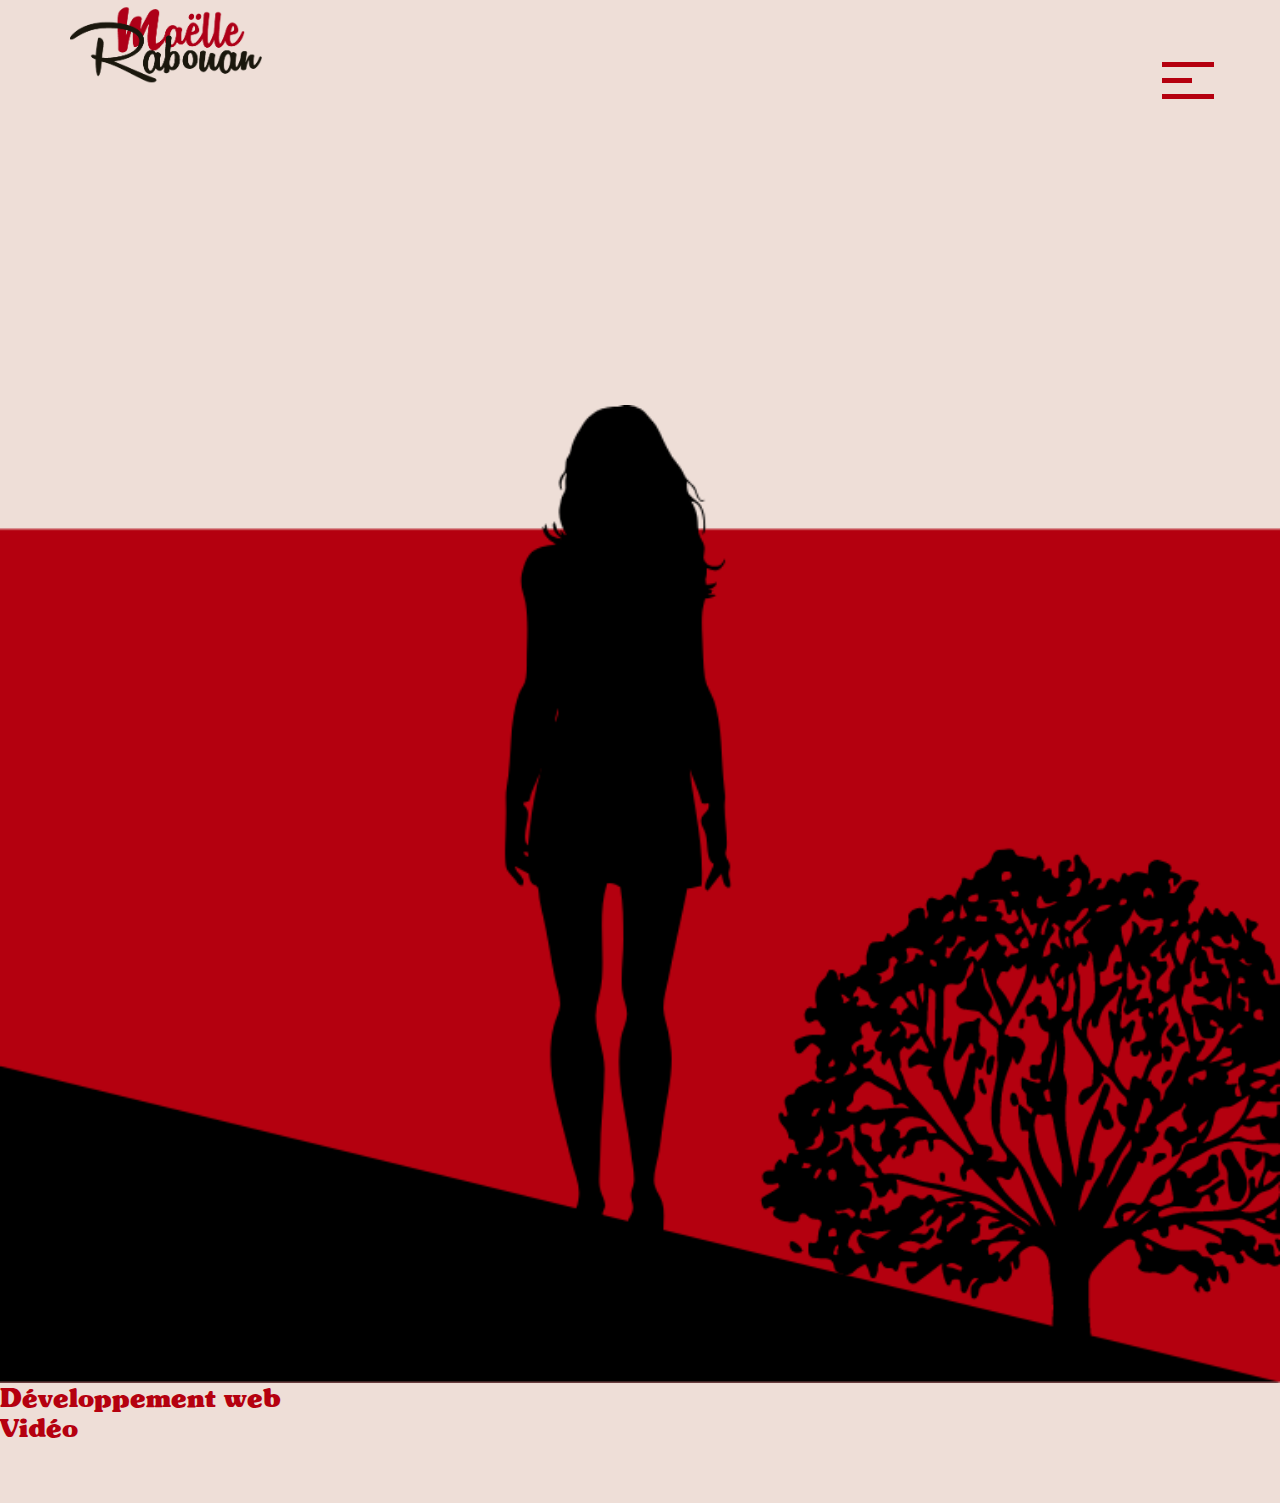
==== index.html @ f898c1e2 "init" ====
<!DOCTYPE html>
<html lang="fr">
<head>
    <meta charset="UTF-8">
    <meta name="viewport" content="width=device-width, initial-scale=1.0">
    <title>Maëlle RABOUAN</title>
    <link rel="shortcut icon" type="image/x-icon" href="assets/img/MR.png" />
    <link rel="stylesheet" href="assets/style.css">
    <script src="https://ajax.googleapis.com/ajax/libs/jquery/3.4.1/jquery.min.js"></script>
</head>
<body>
  <div class="hamburger-container">
      <div class="hamburger"></div>
  </div>
  <section class="menu-container">
      <ul class="menu-list">
          <li><a href="">WORKS</a></li>
            <ul class="menu-list2">
              <li><a href="">Développement web</a></li>
              <li><a href="">Vidéo</a></li>
              <li><a href="">Animations</a></li>
              <li><a href="">Design</a></li>
            </ul>
          <li><a href="">ABOUT</a></li>
          <li><a href="">CONTACT</a></li>
          <li><a href="">Galerie Photo</a></li>
      </ul>
  </section>
  <img src="assets/img/logoMR.png" class="maelleRabouan" alt="">
  <div class="bg_img">
    <img src="assets/img/fond.png" class="fonddes" alt="">
    <img src="assets/img/fondtab.png" class="fondtab" alt="">
    <img src="assets/img/fondphone.png" class="fondphone" alt="">
  </div>
  <div class="list-work">
    <ul>
      <li class="list-work1"><a href="">Développement web</a></li>
      <li class="list-work1"><a href="">Vidéo</a></li>
      <li class="list-work2"><a href="">Animations</a></li>
      <li class="list-work2"><a href="">Design</a></li>
    </ul>
  </div>



  <script type="text/javascript" src="assets/main.js"></script>
</body>
</html>
---- assets/style.css ----
*{
    margin: 0;
    padding: 0;
}
@font-face{
    font-family: 'Remachine';
    src: url(font/RemachineScript_Personal_Use.woff);
}
@font-face{
    font-family: 'Subway';
    src: url(font/Subway-Black.woff);
}
body{
    background-color: #EEDED7;
    scroll-behavior: smooth;
}

html{ 
    overflow-x: hidden; 
    scroll-behavior: smooth;
} 

/* Menu */

li{
	list-style: none;
}

a{
	text-decoration: none;
}

.hamburger-container{
	position: fixed;
	width: 80px;
	height: 80px;
	/* background-color: red; */
	top: 0;
	right: 0;
	margin-top: 3%;
	margin-right: 3%;
	z-index: 100;
}

.hamburger{
	position: absolute;
	background-color: #b5000f;
	width: 30px;
	height: 5px;
	top: 50%;
	transition: .2s;
}

.hamburger-container:hover .hamburger{
	width: 52px;
	transition: .2s;
}

.hamburger:before{
	position: absolute;
	display: block;
	content: '';
	top: 16px;
	width: 52px;
	height: 5px;
	background-color: #b5000f;
	transition: .2s;
}

.hamburger:after{
	position: absolute;
	display: block;
	content: '';
	top: -16px;
	width: 52px;
	height: 5px;
	background-color: #b5000f;
	transition: .2s;
}

.hamburger-container.active .hamburger{
	background-color: rgba(0,0,0,0);
}

.hamburger-container.active .hamburger:before{
	left: 0;
	top: 0;
	transform: rotate(45deg);
	transition: .2s;
}

.hamburger-container.active .hamburger:after{
	left: 0;
	top: 0;
	transform: rotate(-45deg);
	transition: .2s;
}

.menu-container{
	top: 0;
	transform: translateX(100%);
	position: fixed;
	z-index: 99;
	display: flex;
	flex-direction: column;
	justify-content: center;
	align-items: center;
	background-color: rgba(0, 0, 0, 0.81);
	width: 100%;
	height: 100vh;
	transition: .4s;
}

.menu-container.active{
	transform: translateX(0);
	transition: .4s;
}

.menu-list{
	height: 70%;
	display: flex;
	justify-content: space-around;
	flex-direction: column;
}

.menu-list li a {
	color: #eeded7;
	font-family: 'Remachine';
	font-size: 3.5vw;
	position: relative;
}

.menu-list2 li a {
	font-family: 'Subway';
	font-size: 1.7vw;
    position: relative;
    padding-left: 100px;
}

.menu-list li a:hover{
    color: #b5000f ;
    transition: 0.5s;
}

.maelleRabouan{
    width: 15vw;
    position: absolute !important;
    transform: translateX(-50%) translateY(-50%);
    top: 50%;
    left: 50%;
}

.bg_img{
    width: 100%;
    height: 100%;
}

.list-work{
    font-family: 'Subway';
    position: absolute;
    font-size: 2vw;
}

.list-work1 a{
    color: #b5000f;
}

.list-work2 a{
    color: #EEDED7;
}


/*
 * Mobile
 */
@media screen and (max-width: 768px) {
    .menu-list li a {
        font-size: 10vw;
    }
    
    .menu-list2 li a {
        font-size: 5vw;
        padding-left: 70px;
    }

    .maelleRabouan{
        width: 20vw;
        position: absolute !important;
        transform: translateX(-50%) translateY(-50%);
        top: 7%;
        left: 17%;
    }

    .fondphone{
        display: block;
        width: 100%;
        margin-top: 40vh;
    }

    .fonddes{
        display: none;
    }

    .fondtab{
        display: none;
    }
}
/*
* Tablet
*/
@media screen and (min-width: 769px) and (max-width: 1407px) {
    .menu-list li a {
        font-size: 7vw;
    }
    
    .menu-list2 li a {
        font-size: 3vw;
        padding-left: 70px;
    }

    .maelleRabouan{
        width: 15vw;
        position: absolute !important;
        transform: translateX(-50%) translateY(-50%);
        top: 5%;
        left: 13%;
    }

    .fondphone{
        display: none;
    }

    .fonddes{
        display: none;
    }

    .fondtab{
        display: block;
        width: 100%;
        margin-top: 45vh;
    }
}
/*
* FullHD
*/
@media screen and (min-width: 1408px) {
    .fondphone{
        display: none;
    }

    .fonddes{
        display: block;
        width: 100%;
        margin-top: 10vh;
    }

    .fondtab{
        display: none;
    }

    .list-work{
        top: 67vh;
        left: 70vw;
    }
}
/*
Smartphone en mode portait 
*/
@media only screen and (max-width: 767px) and (orientation: portrait) {}
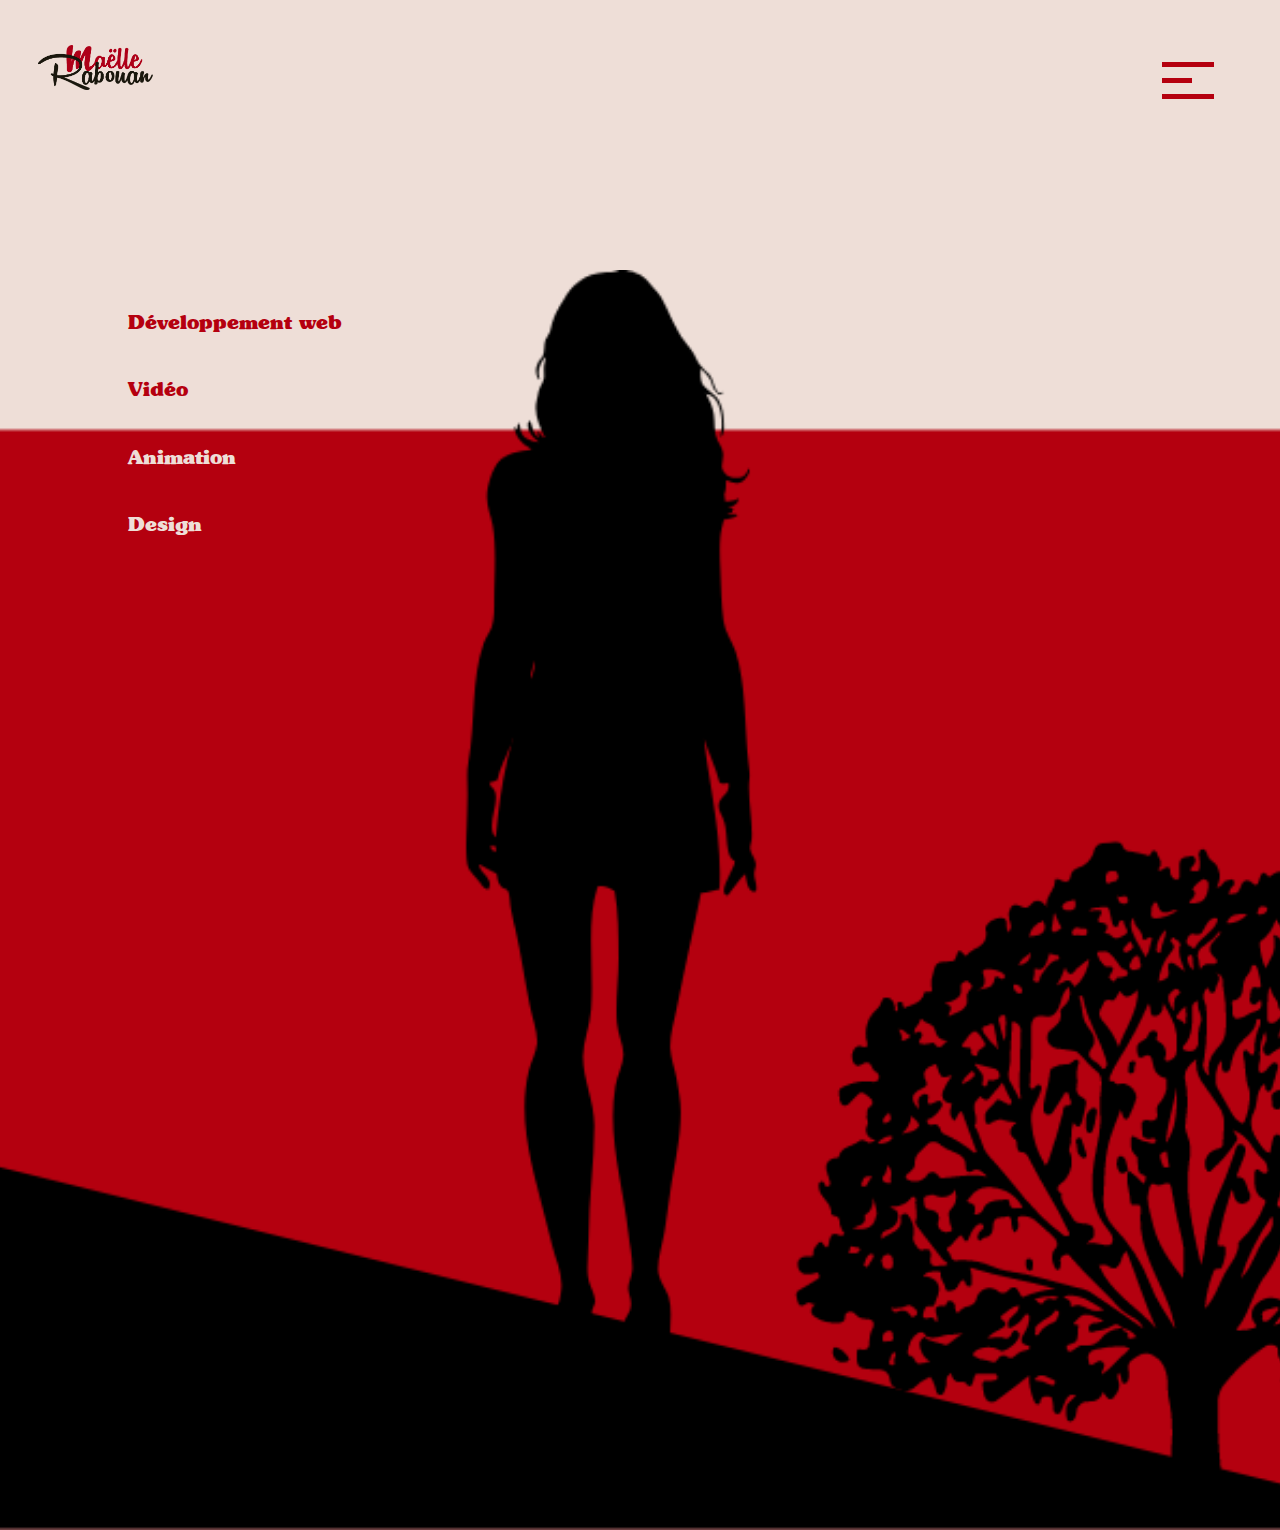
==== commit ba9497b5: ":sparkles: le debut du responsive" ====
--- a/index.html
+++ b/index.html
@@ -1,5 +1,6 @@
 <!DOCTYPE html>
 <html lang="fr">
+
 <head>
     <meta charset="UTF-8">
     <meta name="viewport" content="width=device-width, initial-scale=1.0">
@@ -8,41 +9,36 @@
     <link rel="stylesheet" href="assets/style.css">
     <script src="https://ajax.googleapis.com/ajax/libs/jquery/3.4.1/jquery.min.js"></script>
 </head>
+
 <body>
-  <div class="hamburger-container">
-      <div class="hamburger"></div>
-  </div>
-  <section class="menu-container">
-      <ul class="menu-list">
-          <li><a href="">WORKS</a></li>
+  <div class="push-all"></div>
+    <div class="hamburger-container">
+        <div class="hamburger"></div>
+    </div>
+    <section class="menu-container">
+        <ul class="menu-list">
+            <li><a href="">WORKS</a></li>
             <ul class="menu-list2">
-              <li><a href="">Développement web</a></li>
-              <li><a href="">Vidéo</a></li>
-              <li><a href="">Animations</a></li>
-              <li><a href="">Design</a></li>
+                <li><a href="">Développement web</a></li>
+                <li><a href="">Vidéo</a></li>
+                <li><a href="">Animations</a></li>
+                <li><a href="">Design</a></li>
             </ul>
-          <li><a href="">ABOUT</a></li>
-          <li><a href="">CONTACT</a></li>
-          <li><a href="">Galerie Photo</a></li>
-      </ul>
-  </section>
-  <img src="assets/img/logoMR.png" class="maelleRabouan" alt="">
-  <div class="bg_img">
-    <img src="assets/img/fond.png" class="fonddes" alt="">
-    <img src="assets/img/fondtab.png" class="fondtab" alt="">
-    <img src="assets/img/fondphone.png" class="fondphone" alt="">
-  </div>
-  <div class="list-work">
-    <ul>
-      <li class="list-work1"><a href="">Développement web</a></li>
-      <li class="list-work1"><a href="">Vidéo</a></li>
-      <li class="list-work2"><a href="">Animations</a></li>
-      <li class="list-work2"><a href="">Design</a></li>
-    </ul>
-  </div>
+            <li><a href="">ABOUT</a></li>
+            <li><a href="">CONTACT</a></li>
+            <li><a href="">Galerie Photo</a></li>
+        </ul>
+    </section>
+    <section class="home-container">
+        <img class="logo-home" src="assets/img/logoMR.png">
+        <div class="link-container-home">
+            <a href="">Développement web</a>
+            <a href="">Vidéo</a>
+            <a href="">Animation</a>
+            <a href="">Design</a>
+        </div>
+    </section>
+    <script type="text/javascript" src="assets/main.js"></script>
+</body>
 
-
-
-  <script type="text/javascript" src="assets/main.js"></script>
-</body>
 </html>--- a/assets/style.css
+++ b/assets/style.css
@@ -18,6 +18,7 @@
 html{ 
     overflow-x: hidden; 
     scroll-behavior: smooth;
+    font-size: 62.5%;
 } 
 
 /* Menu */
@@ -142,31 +143,45 @@
     transition: 0.5s;
 }
 
-.maelleRabouan{
-    width: 15vw;
-    position: absolute !important;
-    transform: translateX(-50%) translateY(-50%);
-    top: 50%;
+.home-container{
+    height: 100vh;
+    width: 100%;
+    background-image: url(img/fond.png);
+    background-size: cover;
+    background-position: center center;
+    position: relative;
+}
+
+.logo-home{
+    position: absolute;
+    top: 40%;
     left: 50%;
-}
-
-.bg_img{
-    width: 100%;
-    height: 100%;
-}
-
-.list-work{
+    transform: translate(-50%, -50%);
+    height: 15vh;
+}
+
+.link-container-home{
+    position: absolute;
+    display: flex;
+    flex-direction: column;
+    bottom: 16%;
+    right: 10%;
+    height: 30vh;
+    justify-content: space-around;
     font-family: 'Subway';
-    position: absolute;
-    font-size: 2vw;
-}
-
-.list-work1 a{
+}
+
+.link-container-home a{
     color: #b5000f;
-}
-
-.list-work2 a{
+    font-size: 3rem;
+}
+
+.link-container-home a:nth-child(3),.link-container-home a:nth-child(4){
     color: #EEDED7;
+}
+
+.link-container-home a:hover{
+    color: #000;
 }
 
 
@@ -204,6 +219,41 @@
     .fondtab{
         display: none;
     }
+
+    .push-all{
+        width: 100%;
+        margin-top: 44vh;
+    }
+
+    .home-container{
+        background-image: url(img/fondphone.png);
+        height: 60vh;
+        position: unset;
+    }
+
+    .logo-home{
+        top: 5%;
+        left: 3%;
+        transform: translate(0,0);
+        height: 5vh;
+    }
+
+    .link-container-home{
+        position: absolute;
+        display: flex;
+        flex-direction: column;
+        top: 47%;
+        left: 50%;
+        transform: translate(-50%,-50%);
+        height: 30vh;
+        width: 80%;
+        justify-content: space-around;
+        font-family: 'Subway';
+    }
+
+    .link-container-home a{
+        font-size: 2rem;
+    }
 }
 /*
 * Tablet
@@ -239,6 +289,44 @@
         width: 100%;
         margin-top: 45vh;
     }
+
+
+    .push-all{
+        width: 100%;
+        margin-bottom: 30vh; 
+    }
+
+
+    .home-container{
+        background-image: url(img/fondtab.png);
+        height: 140vh;
+        /* margin-top: 42.5vh; */
+        position: unset;
+    }
+
+    .logo-home{
+        top: 5%;
+        left: 3%;
+        transform: translate(0,0);
+        height: 5vh;
+    }
+
+    .link-container-home{
+        position: absolute;
+        display: flex;
+        flex-direction: column;
+        top: 47%;
+        left: 50%;
+        transform: translate(-50%,-50%);
+        height: 30vh;
+        width: 80%;
+        justify-content: space-around;
+        font-family: 'Subway';
+    }
+
+    .link-container-home a{
+        font-size: 2rem;
+    }
 }
 /*
 * FullHD
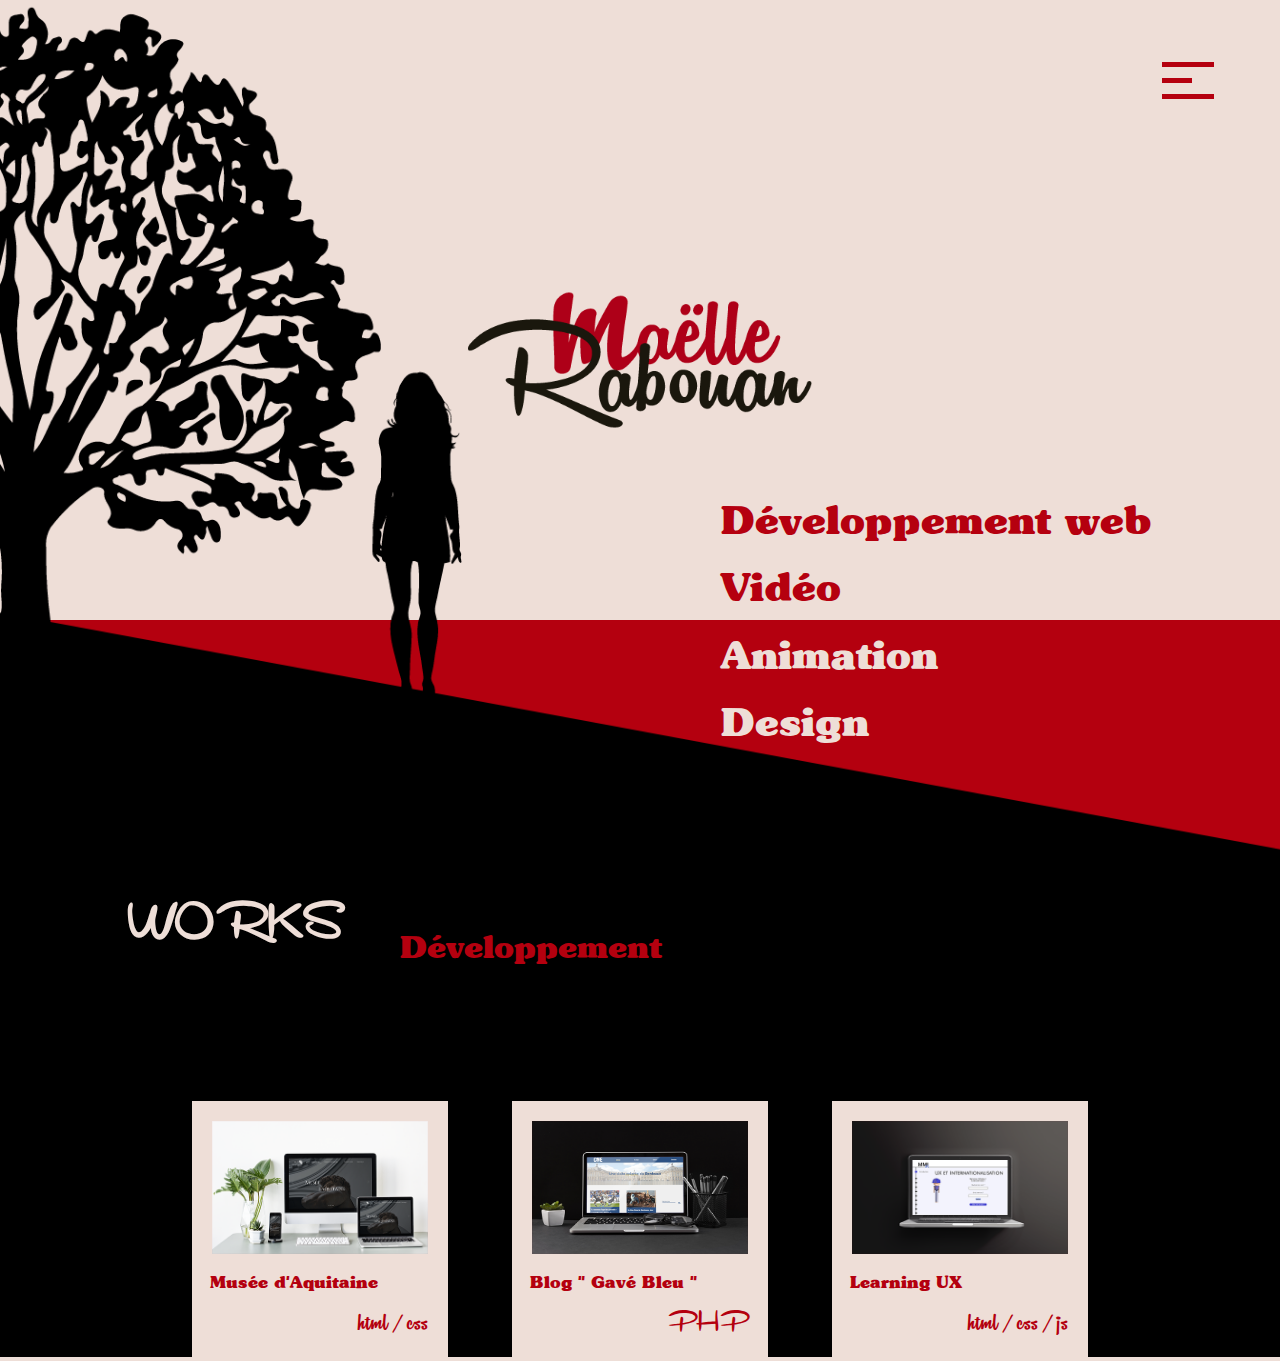
==== commit e3691690: "les cartes dev" ====
--- a/index.html
+++ b/index.html
@@ -32,12 +32,37 @@
     <section class="home-container">
         <img class="logo-home" src="assets/img/logoMR.png">
         <div class="link-container-home">
-            <a href="">Développement web</a>
+            <a href="#worksdev">Développement web</a>
             <a href="">Vidéo</a>
             <a href="">Animation</a>
             <a href="">Design</a>
         </div>
     </section>
+    <div class="fondnoir">
+        <span class="ancre" id="worksdev"></span>
+        <div class="titreWorks">
+            <h3 class="works" >WORKS</h3>
+            <h4 class="workskill">Développement</h4>
+        </div>
+        <div class="carddiv">
+            <div class="card card1">
+                <div class="cardimg"><img src="assets/img/pres/mockupmuseedaquitaine.png" alt="" class="imgcard"></div>
+                <h6 class="cardtitre">Musée d'Aquitaine</h6>
+                <p class="cardskill">html / css</p>
+            </div>
+            <div class="card card2">
+                <div class="cardimg"><img src="assets/img/pres/mockupgavebleu.png" alt="" class="imgcard"></div>
+                <h6 class="cardtitre">Blog " Gavé Bleu "</h6>
+                <p class="cardskill">PHP</p>
+            </div>
+            <div class="card card3">
+                <div class="cardimg"><img src="assets/img/pres/mockupux.png" alt="" class="imgcard"></div>
+                <h6 class="cardtitre">Learning UX</h6>
+                <p class="cardskill">html / css / js</p>
+            </div>
+        </div>
+
+
     <script type="text/javascript" src="assets/main.js"></script>
 </body>
 
--- a/assets/style.css
+++ b/assets/style.css
@@ -173,7 +173,7 @@
 
 .link-container-home a{
     color: #b5000f;
-    font-size: 3rem;
+    font-size: 4rem;
 }
 
 .link-container-home a:nth-child(3),.link-container-home a:nth-child(4){
@@ -182,6 +182,99 @@
 
 .link-container-home a:hover{
     color: #000;
+}
+
+/*****************Works***********************/
+.fondnoir{
+    padding: 0;
+    margin: 0;
+    background-color: #000000;
+    width: 100%;
+    position: relative;
+    top: -0.5vh;
+}
+
+.works{
+    font-family: 'Remachine';
+    color: #EEDED7;
+    padding-left: 10vw;
+    font-size: 4vw;
+    
+}
+
+.titreWorks{
+    display: flex;
+}
+
+.workskill{
+    color: #B4000F;
+    font-family: 'Subway';
+    font-size: 2.5vw;
+    padding-left: 4.5vw;
+    padding-top: 2.5%;
+}
+
+.carddiv{
+    display: flex;
+    flex-direction: row;
+    margin-top: 15vh;
+    padding-left: 15vw;
+}
+
+.card{
+    background-color: #EEDED7;
+    width: 20vw;
+    height: 20vw;
+    cursor: pointer;
+}
+
+.card:hover{
+    width: 20.5vw;
+    height: 20.5vw;
+
+    transition: width 0.5s, height 0.5s;
+}
+
+.card2{
+    margin-left: 5vw;
+}
+
+.card3{
+    margin-left: 5vw;
+}
+
+.cardimg{
+    width: 84%;
+    height: 52%;
+    margin: 8% 15% 0 8%;
+    background-color: #B4000F;
+}
+
+.imgcard{
+    width: 100%;
+    height: 100%;
+}
+
+.cardtitre{
+    color: #B4000F;
+    font-family: 'Subway';
+    font-size: 170%;
+    padding-left: 7%;
+    padding-top: 7%;
+}
+
+.cardskill{
+    color: #B4000F;
+    font-family: 'Remachine';
+    position: relative;
+    float: right;
+    margin-right: 8% ;
+    margin-top: 5%;
+    font-size: xx-large;
+}
+
+.separationworksimg1{
+    width: 100%;
 }
 
 
@@ -206,23 +299,9 @@
         left: 17%;
     }
 
-    .fondphone{
-        display: block;
+    .push-all{
         width: 100%;
         margin-top: 40vh;
-    }
-
-    .fonddes{
-        display: none;
-    }
-
-    .fondtab{
-        display: none;
-    }
-
-    .push-all{
-        width: 100%;
-        margin-top: 44vh;
     }
 
     .home-container{
@@ -254,97 +333,75 @@
     .link-container-home a{
         font-size: 2rem;
     }
-}
-/*
-* Tablet
-*/
-@media screen and (min-width: 769px) and (max-width: 1407px) {
-    .menu-list li a {
-        font-size: 7vw;
-    }
-    
-    .menu-list2 li a {
-        font-size: 3vw;
-        padding-left: 70px;
-    }
-
-    .maelleRabouan{
-        width: 15vw;
-        position: absolute !important;
-        transform: translateX(-50%) translateY(-50%);
-        top: 5%;
-        left: 13%;
-    }
-
-    .fondphone{
-        display: none;
-    }
-
-    .fonddes{
-        display: none;
-    }
-
-    .fondtab{
-        display: block;
-        width: 100%;
-        margin-top: 45vh;
-    }
-
-
-    .push-all{
-        width: 100%;
-        margin-bottom: 30vh; 
-    }
-
-
-    .home-container{
-        background-image: url(img/fondtab.png);
-        height: 140vh;
-        /* margin-top: 42.5vh; */
-        position: unset;
-    }
-
-    .logo-home{
-        top: 5%;
-        left: 3%;
-        transform: translate(0,0);
-        height: 5vh;
-    }
-
-    .link-container-home{
-        position: absolute;
-        display: flex;
-        flex-direction: column;
-        top: 47%;
-        left: 50%;
-        transform: translate(-50%,-50%);
-        height: 30vh;
-        width: 80%;
-        justify-content: space-around;
-        font-family: 'Subway';
-    }
-
-    .link-container-home a{
-        font-size: 2rem;
-    }
-}
+
+    /*****************Works***********************/
+        .fondnoir{
+            top: -3vh;
+        }
+
+        .works{
+            padding-left: 15vw;
+            font-size: 6vw;  
+        }
+
+        .workskill{
+            font-size: 4.5vw;
+            padding-left: 4.5vw;
+            padding-top: 4.5%;
+        }
+
+        .carddiv{
+            flex-direction: column;
+            margin-top: 5vh;
+            margin-left: 5vw;
+        }
+
+        .card{
+            width: 60vw;
+            height: 60vw;
+        }
+
+        .card:hover{
+            width: 60vw;
+            height: 60vw;
+        }
+
+        .card2{
+            margin-top: 5vh;
+            margin-left: 0;
+        }
+
+        .card3{
+            margin-top: 5vh;
+            margin-left: 0;
+        }
+
+        .cardimg{
+            width: 84%;
+            height: 52%;
+            margin: 8% 15% 0 8%;
+            background-color: #B4000F;
+        }
+
+        .cardtitre{
+            font-size: 170%;
+            padding-left: 7%;
+            padding-top: 7%;
+        }
+
+        .cardskill{
+            margin-right: 8% ;
+            margin-top: 5%;
+            font-size: xx-large;
+        }
+
+}
+
+
 /*
 * FullHD
 */
-@media screen and (min-width: 1408px) {
-    .fondphone{
-        display: none;
-    }
-
-    .fonddes{
-        display: block;
-        width: 100%;
-        margin-top: 10vh;
-    }
-
-    .fondtab{
-        display: none;
-    }
+@media screen and (min-width: 1390px) {
 
     .list-work{
         top: 67vh;
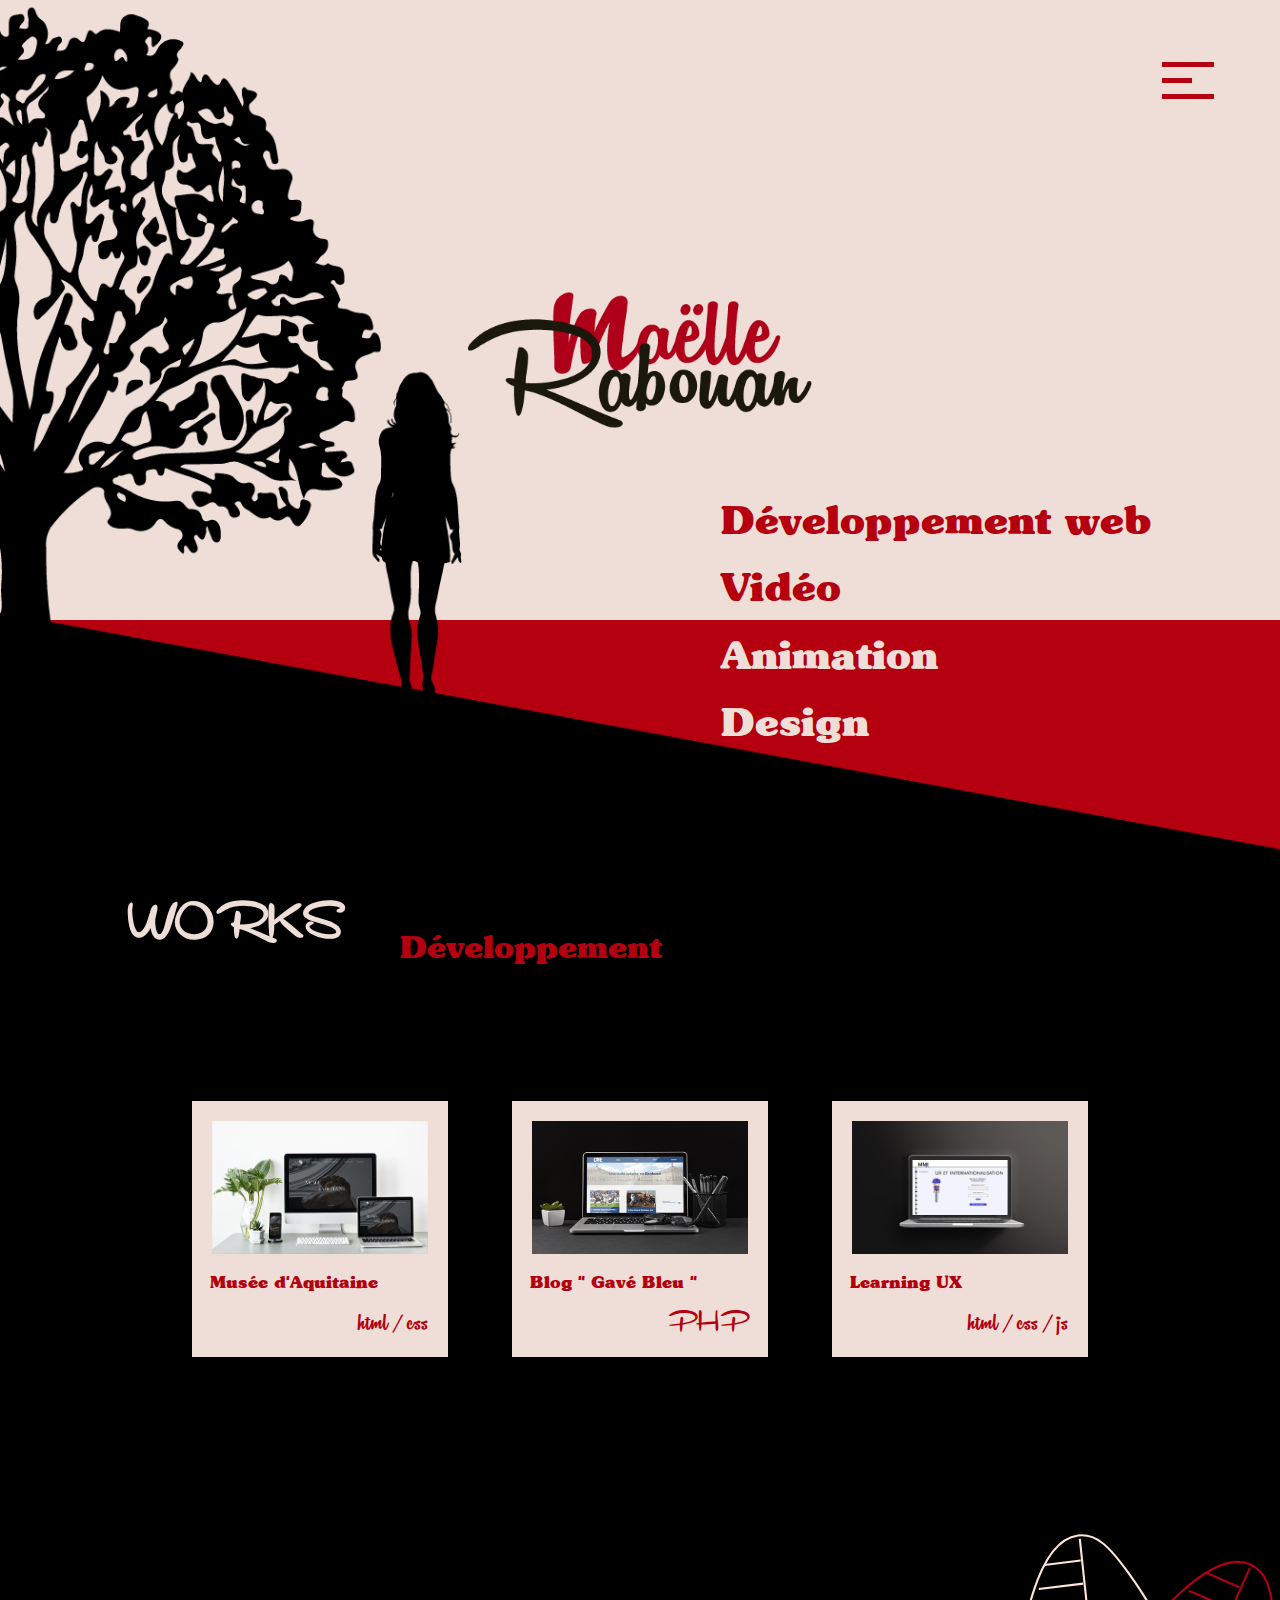
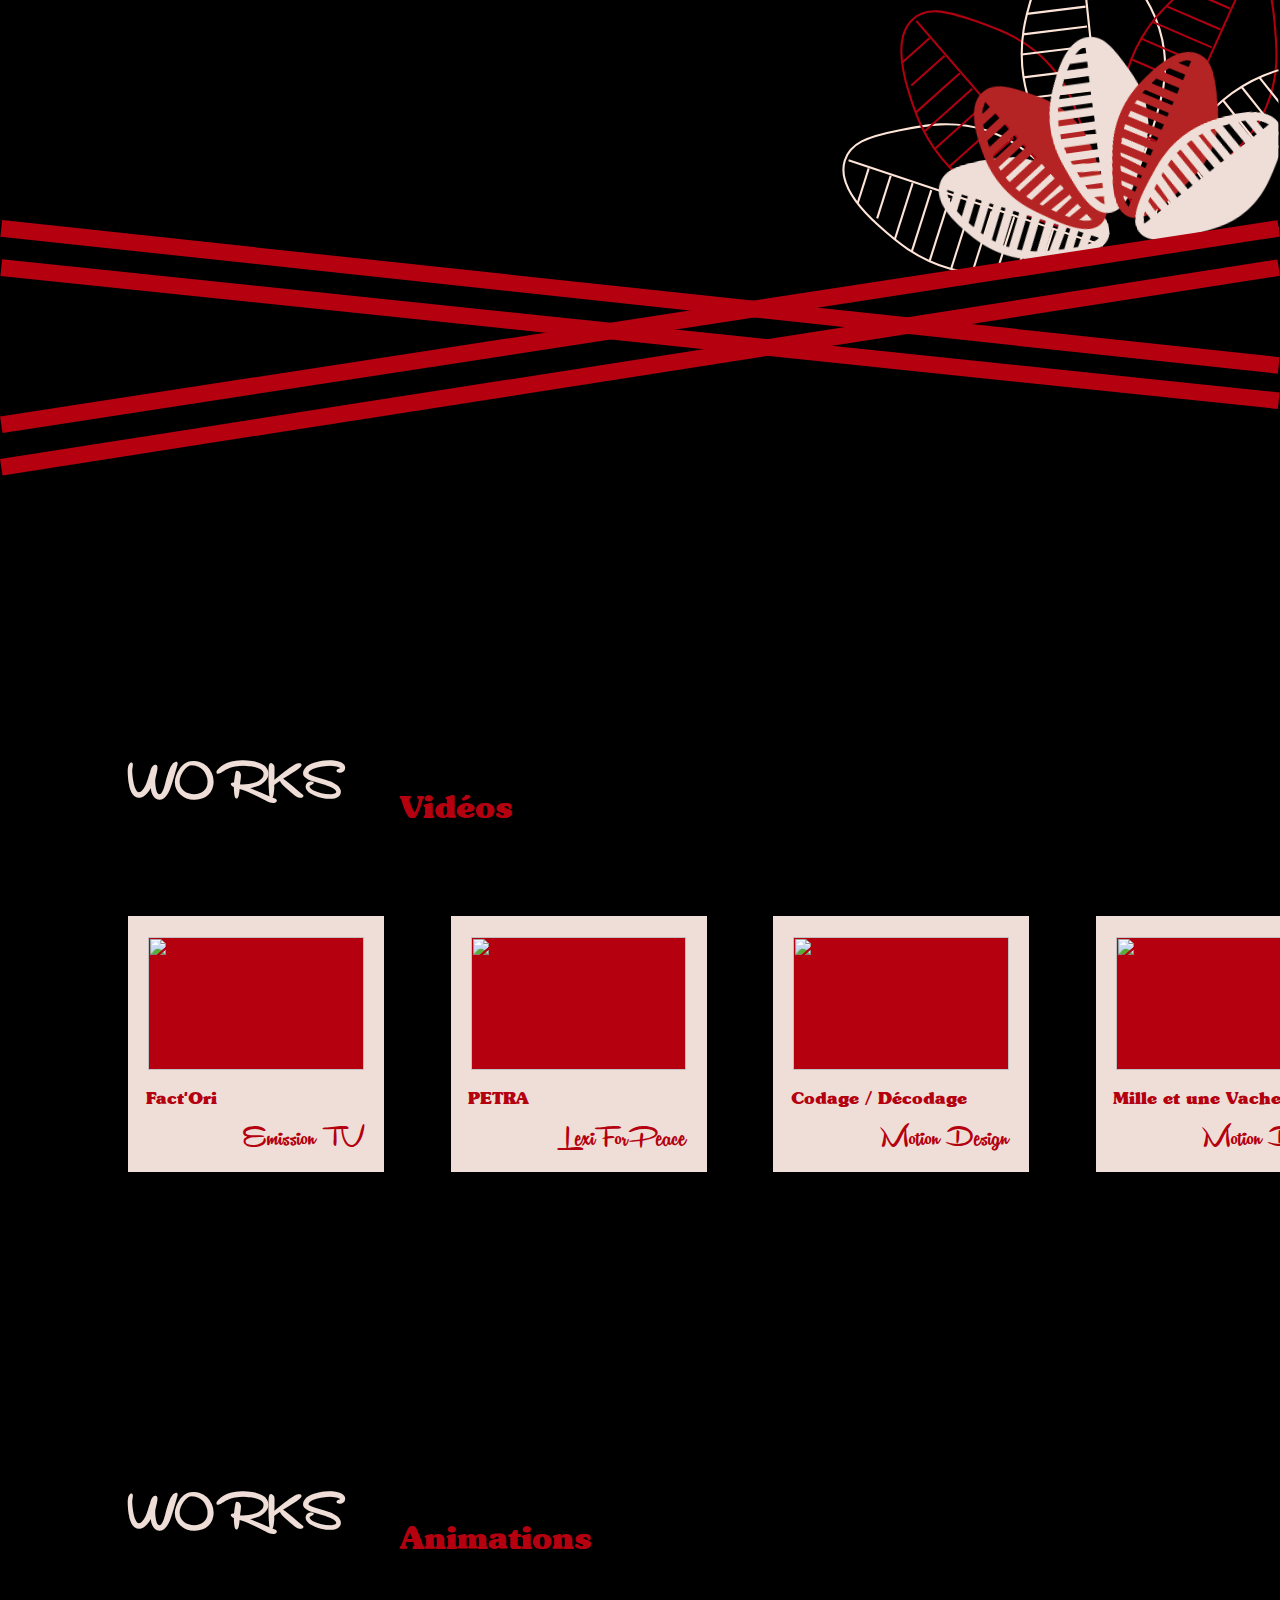
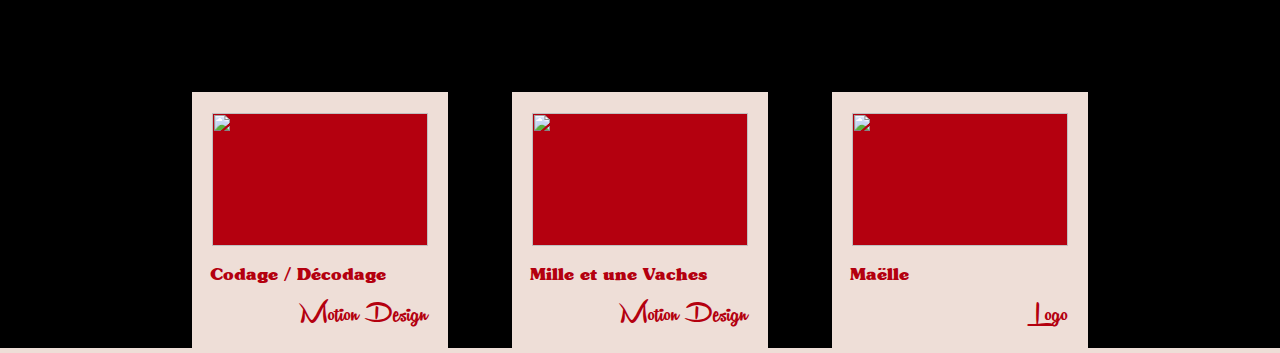
==== commit 6a707672: "comme origine voir pour responcive" ====
--- a/index.html
+++ b/index.html
@@ -61,7 +61,154 @@
                 <p class="cardskill">html / css / js</p>
             </div>
         </div>
-
+        <div class="separationworks">
+            <svg xmlns="http://www.w3.org/2000/svg" xmlns:xlink="http://www.w3.org/1999/xlink" width="1923.859" height="862.85" viewBox="0 0 1923.859 862.85" class="separationworksimg1">
+                <defs>
+                  <clipPath id="clip-path">
+                    <rect id="Rectangle_87" data-name="Rectangle 87" width="669" height="651" transform="translate(1251 1831)" fill="#fff" stroke="#707070" stroke-width="1"/>
+                  </clipPath>
+                </defs>
+                <g id="Groupe_36" data-name="Groupe 36" transform="translate(1.43 -1831)">
+                  <g id="Groupe_de_masques_3" data-name="Groupe de masques 3" clip-path="url(#clip-path)">
+                    <g id="Groupe_36-2" data-name="Groupe 36" transform="translate(257.386 379.89)">
+                      <g id="Groupe_13" data-name="Groupe 13" transform="translate(971.21 1550.316) rotate(-7)">
+                        <g id="Groupe_8" data-name="Groupe 8" transform="translate(0 255.829)">
+                          <path id="Tracé_35" data-name="Tracé 35" d="M4.084,37.017C-9.031,65.9,10.94,103.782,42.585,140.4c21.209,24.551,49.959,57.055,100.162,78.043,37.4,15.633,68.7,17.348,95.218,18.557,47.288,2.159,114.4,5.229,130.053-26.287,17.027-34.3-35.443-92.357-66.934-127.2C278.145,58.128,257.115,34.86,220.259,17.9,173.017-3.846,131-.857,91.669,1.939,40.466,5.585,15.265,12.39,4.084,37.017Z" transform="translate(0 0)" fill="none" stroke="#fee5d8" stroke-miterlimit="10" stroke-width="3.17"/>
+                          <line id="Ligne_1" data-name="Ligne 1" x2="363.932" y2="173.695" transform="translate(9.731 37.336)" fill="none" stroke="#fee5d8" stroke-miterlimit="10" stroke-width="3.17"/>
+                          <line id="Ligne_2" data-name="Ligne 2" x1="22.859" y2="49.93" transform="translate(15.384 53.318)" fill="none" stroke="#fee5d8" stroke-miterlimit="10" stroke-width="3.17"/>
+                          <line id="Ligne_3" data-name="Ligne 3" x1="27.955" y2="61.061" transform="translate(41.737 68.328)" fill="none" stroke="#fee5d8" stroke-miterlimit="10" stroke-width="3.17"/>
+                          <line id="Ligne_4" data-name="Ligne 4" x1="36.995" y2="80.809" transform="translate(64.122 83.326)" fill="none" stroke="#fee5d8" stroke-miterlimit="10" stroke-width="3.17"/>
+                          <line id="Ligne_5" data-name="Ligne 5" x1="40.367" y2="88.175" transform="translate(87.261 97.116)" fill="none" stroke="#fee5d8" stroke-miterlimit="10" stroke-width="3.17"/>
+                          <line id="Ligne_6" data-name="Ligne 6" x1="41.342" y2="90.305" transform="translate(112.087 112.469)" fill="none" stroke="#fee5d8" stroke-miterlimit="10" stroke-width="3.17"/>
+                          <line id="Ligne_7" data-name="Ligne 7" x1="41.961" y2="91.653" transform="translate(142.75 126.789)" fill="none" stroke="#fee5d8" stroke-miterlimit="10" stroke-width="3.17"/>
+                          <line id="Ligne_8" data-name="Ligne 8" x1="41.342" y2="90.305" transform="translate(172.4 140.081)" fill="none" stroke="#fee5d8" stroke-miterlimit="10" stroke-width="3.17"/>
+                          <line id="Ligne_9" data-name="Ligne 9" x1="35.927" y2="78.473" transform="translate(210.393 152.627)" fill="none" stroke="#fee5d8" stroke-miterlimit="10" stroke-width="3.17"/>
+                          <line id="Ligne_10" data-name="Ligne 10" x1="38.941" y2="71.542" transform="translate(237.964 165.457)" fill="none" stroke="#fee5d8" stroke-miterlimit="10" stroke-width="3.17"/>
+                          <line id="Ligne_11" data-name="Ligne 11" x1="27.936" y2="61.02" transform="translate(274.603 177.193)" fill="none" stroke="#fee5d8" stroke-miterlimit="10" stroke-width="3.17"/>
+                          <line id="Ligne_12" data-name="Ligne 12" x1="24.781" y2="46.174" transform="translate(307.914 190.999)" fill="none" stroke="#fee5d8" stroke-miterlimit="10" stroke-width="3.17"/>
+                        </g>
+                        <g id="Groupe_9" data-name="Groupe 9" transform="translate(107.553 86.239)">
+                          <path id="Tracé_36" data-name="Tracé 36" d="M24.017,8.323C-1.971,26.516-4.052,69.287,4.555,116.908c5.775,31.935,13.98,74.545,46.522,118.157,24.239,32.482,50.313,49.885,72.521,64.423,39.612,25.92,95.829,62.71,125.336,43.542,32.114-20.86,16.482-97.541,7.1-143.56-6.836-33.527-13.1-64.253-36.193-97.61-29.607-42.76-67.3-61.561-102.58-79.168C71.33-.23,46.166-7.194,24.017,8.323Z" transform="translate(0 0)" fill="none" stroke="#ae0010" stroke-miterlimit="10" stroke-width="3.17"/>
+                          <line id="Ligne_13" data-name="Ligne 13" x2="224.917" y2="334.708" transform="translate(28.715 11.47)" fill="none" stroke="#ae0010" stroke-miterlimit="10" stroke-width="3.17"/>
+                          <line id="Ligne_14" data-name="Ligne 14" x1="45.084" y2="31.352" transform="translate(0.043 39.736)" fill="none" stroke="#ae0010" stroke-miterlimit="10" stroke-width="3.17"/>
+                          <line id="Ligne_15" data-name="Ligne 15" x1="55.136" y2="38.342" transform="translate(9.428 68.659)" fill="none" stroke="#ae0010" stroke-miterlimit="10" stroke-width="3.17"/>
+                          <line id="Ligne_16" data-name="Ligne 16" x1="72.966" y2="50.741" transform="translate(11.019 97.561)" fill="none" stroke="#ae0010" stroke-miterlimit="10" stroke-width="3.17"/>
+                          <line id="Ligne_17" data-name="Ligne 17" x1="79.617" y2="55.367" transform="translate(20.175 122.923)" fill="none" stroke="#ae0010" stroke-miterlimit="10" stroke-width="3.17"/>
+                          <line id="Ligne_18" data-name="Ligne 18" x1="81.54" y2="56.704" transform="translate(32.651 149.268)" fill="none" stroke="#ae0010" stroke-miterlimit="10" stroke-width="3.17"/>
+                          <line id="Ligne_19" data-name="Ligne 19" x1="82.758" y2="57.551" transform="translate(51.075 177.512)" fill="none" stroke="#ae0010" stroke-miterlimit="10" stroke-width="3.17"/>
+                          <line id="Ligne_20" data-name="Ligne 20" x1="81.54" y2="56.704" transform="translate(70.523 203.727)" fill="none" stroke="#ae0010" stroke-miterlimit="10" stroke-width="3.17"/>
+                          <line id="Ligne_21" data-name="Ligne 21" x1="70.857" y2="49.274" transform="translate(102.866 231.103)" fill="none" stroke="#ae0010" stroke-miterlimit="10" stroke-width="3.17"/>
+                          <line id="Ligne_22" data-name="Ligne 22" x1="69.925" y2="41.774" transform="translate(123.6 257.711)" fill="none" stroke="#ae0010" stroke-miterlimit="10" stroke-width="3.17"/>
+                          <line id="Ligne_23" data-name="Ligne 23" x1="55.097" y2="38.315" transform="translate(154.523 280.857)" fill="none" stroke="#ae0010" stroke-miterlimit="10" stroke-width="3.17"/>
+                          <line id="Ligne_24" data-name="Ligne 24" x1="44.828" y2="27.14" transform="translate(183.728 308.087)" fill="none" stroke="#ae0010" stroke-miterlimit="10" stroke-width="3.17"/>
+                        </g>
+                        <g id="Groupe_10" data-name="Groupe 10" transform="translate(285.805 0)">
+                          <path id="Tracé_37" data-name="Tracé 37" d="M107.372,0C75.646.1,49.521,34.03,29.393,78.039,15.906,107.551-1.686,147.221.13,201.607c1.353,40.512,12.826,69.685,22.761,94.295,17.724,43.894,42.87,106.2,78.043,107.307,38.273,1.209,69.217-70.67,87.795-113.811,13.527-31.422,25.929-60.228,26.009-100.8.1-52.009-20.1-88.963-39.019-123.569C151.092,20,134.411-.084,107.372,0Z" transform="translate(0)" fill="none" stroke="#fee5d8" stroke-miterlimit="10" stroke-width="3.17"/>
+                          <line id="Ligne_25" data-name="Ligne 25" x1="6.438" y2="403.206" transform="translate(102.991 5.269)" fill="none" stroke="#fee5d8" stroke-miterlimit="10" stroke-width="3.17"/>
+                          <line id="Ligne_26" data-name="Ligne 26" x1="54.914" transform="translate(51.852 37.847)" fill="none" stroke="#fee5d8" stroke-miterlimit="10" stroke-width="3.17"/>
+                          <line id="Ligne_27" data-name="Ligne 27" x1="67.157" transform="translate(39.053 72.689)" fill="none" stroke="#fee5d8" stroke-miterlimit="10" stroke-width="3.17"/>
+                          <line id="Ligne_28" data-name="Ligne 28" x1="88.875" transform="translate(16.779 107.506)" fill="none" stroke="#fee5d8" stroke-miterlimit="10" stroke-width="3.17"/>
+                          <line id="Ligne_29" data-name="Ligne 29" x1="96.976" transform="translate(7.175 137.352)" fill="none" stroke="#fee5d8" stroke-miterlimit="10" stroke-width="3.17"/>
+                          <line id="Ligne_30" data-name="Ligne 30" x1="99.318" transform="translate(1.614 167.201)" fill="none" stroke="#fee5d8" stroke-miterlimit="10" stroke-width="3.17"/>
+                          <line id="Ligne_31" data-name="Ligne 31" x1="100.802" transform="translate(0.13 201.604)" fill="none" stroke="#fee5d8" stroke-miterlimit="10" stroke-width="3.17"/>
+                          <line id="Ligne_32" data-name="Ligne 32" x1="99.318" transform="translate(1.614 233.536)" fill="none" stroke="#fee5d8" stroke-miterlimit="10" stroke-width="3.17"/>
+                          <line id="Ligne_33" data-name="Ligne 33" x1="86.306" transform="translate(16.779 268.377)" fill="none" stroke="#fee5d8" stroke-miterlimit="10" stroke-width="3.17"/>
+                          <line id="Ligne_34" data-name="Ligne 34" x1="81.259" y1="5.626" transform="translate(22.892 295.903)" fill="none" stroke="#fee5d8" stroke-miterlimit="10" stroke-width="3.17"/>
+                          <line id="Ligne_35" data-name="Ligne 35" x1="67.11" transform="translate(37.04 329.719)" fill="none" stroke="#fee5d8" stroke-miterlimit="10" stroke-width="3.17"/>
+                          <line id="Ligne_36" data-name="Ligne 36" x1="52.299" y1="3.312" transform="translate(51.852 359.575)" fill="none" stroke="#fee5d8" stroke-miterlimit="10" stroke-width="3.17"/>
+                        </g>
+                        <g id="Groupe_11" data-name="Groupe 11" transform="translate(414.825 68.196)">
+                          <path id="Tracé_38" data-name="Tracé 38" d="M229.507,6.3C202.07-9.632,162.388,6.464,122.8,34.295c-26.547,18.662-61.76,44.02-87.65,91.884-19.283,35.647-24.109,66.621-27.96,92.89C.321,265.9-9.425,332.375,20.371,351.09,52.8,371.458,115.8,325.041,153.613,297.181c27.547-20.293,52.795-38.895,73.352-73.874,26.348-44.84,27.561-86.944,28.7-126.357C257.153,45.638,252.889,19.878,229.507,6.3Z" transform="translate(0 0)" fill="none" stroke="#ae0010" stroke-miterlimit="10" stroke-width="3.17"/>
+                          <line id="Ligne_37" data-name="Ligne 37" x1="209.134" y2="344.789" transform="translate(19.487 11.888)" fill="none" stroke="#ae0010" stroke-miterlimit="10" stroke-width="3.17"/>
+                          <line id="Ligne_38" data-name="Ligne 38" x1="47.401" y1="27.726" transform="translate(162.474 10.938)" fill="none" stroke="#ae0010" stroke-miterlimit="10" stroke-width="3.17"/>
+                          <line id="Ligne_39" data-name="Ligne 39" x1="57.969" y1="33.907" transform="translate(133.834 34.551)" fill="none" stroke="#ae0010" stroke-miterlimit="10" stroke-width="3.17"/>
+                          <line id="Ligne_40" data-name="Ligne 40" x1="76.715" y1="44.872" transform="translate(97.029 53.359)" fill="none" stroke="#ae0010" stroke-miterlimit="10" stroke-width="3.17"/>
+                          <line id="Ligne_41" data-name="Ligne 41" x1="83.708" y1="48.962" transform="translate(73.67 74.272)" fill="none" stroke="#ae0010" stroke-miterlimit="10" stroke-width="3.17"/>
+                          <line id="Ligne_42" data-name="Ligne 42" x1="85.729" y1="50.145" transform="translate(53.798 97.23)" fill="none" stroke="#ae0010" stroke-miterlimit="10" stroke-width="3.17"/>
+                          <line id="Ligne_43" data-name="Ligne 43" x1="87.01" y1="50.894" transform="translate(35.148 126.176)" fill="none" stroke="#ae0010" stroke-miterlimit="10" stroke-width="3.17"/>
+                          <line id="Ligne_44" data-name="Ligne 44" x1="85.729" y1="50.145" transform="translate(20.307 154.489)" fill="none" stroke="#ae0010" stroke-miterlimit="10" stroke-width="3.17"/>
+                          <line id="Ligne_45" data-name="Ligne 45" x1="74.498" y1="43.576" transform="translate(15.806 192.219)" fill="none" stroke="#ae0010" stroke-miterlimit="10" stroke-width="3.17"/>
+                          <line id="Ligne_46" data-name="Ligne 46" x1="67.301" y1="45.883" transform="translate(7.185 219.065)" fill="none" stroke="#ae0010" stroke-miterlimit="10" stroke-width="3.17"/>
+                          <line id="Ligne_47" data-name="Ligne 47" x1="57.928" y1="33.883" transform="translate(2.324 255.4)" fill="none" stroke="#ae0010" stroke-miterlimit="10" stroke-width="3.17"/>
+                          <line id="Ligne_48" data-name="Ligne 48" x1="43.472" y1="29.264" transform="translate(0.034 288.648)" fill="none" stroke="#ae0010" stroke-miterlimit="10" stroke-width="3.17"/>
+                        </g>
+                        <g id="Groupe_12" data-name="Groupe 12" transform="translate(455.646 230.555)">
+                          <path id="Tracé_39" data-name="Tracé 39" d="M351.529,28C334.883.993,292.311-3.588,244.262,2.223c-32.214,3.89-75.233,9.592-120.669,39.53-33.854,22.3-52.745,47.308-68.556,68.636-28.194,38.024-68.207,91.993-50.8,122.573,18.945,33.278,96.406,22.159,142.9,15.487,33.865-4.86,64.91-9.318,99.561-30.422,44.417-27.055,65.392-63.582,85.028-97.78C357.29,75.729,365.714,51.017,351.529,28Z" transform="translate(0 0)" fill="none" stroke="#fee5d8" stroke-miterlimit="10" stroke-width="3.17"/>
+                          <line id="Ligne_49" data-name="Ligne 49" x1="347.289" y2="204.957" transform="translate(0.816 32.505)" fill="none" stroke="#fee5d8" stroke-miterlimit="10" stroke-width="3.17"/>
+                          <line id="Ligne_50" data-name="Ligne 50" x1="28.662" y1="46.841" transform="translate(290.266 0.396)" fill="none" stroke="#fee5d8" stroke-miterlimit="10" stroke-width="3.17"/>
+                          <line id="Ligne_51" data-name="Ligne 51" x1="35.051" y1="57.284" transform="translate(253.865 7.663)" fill="none" stroke="#fee5d8" stroke-miterlimit="10" stroke-width="3.17"/>
+                          <line id="Ligne_52" data-name="Ligne 52" x1="46.387" y1="75.809" transform="translate(212.542 6.837)" fill="none" stroke="#fee5d8" stroke-miterlimit="10" stroke-width="3.17"/>
+                          <line id="Ligne_53" data-name="Ligne 53" x1="50.615" y1="82.719" transform="translate(182.071 14.222)" fill="none" stroke="#fee5d8" stroke-miterlimit="10" stroke-width="3.17"/>
+                          <line id="Ligne_54" data-name="Ligne 54" x1="51.838" y1="84.717" transform="translate(153.707 25.059)" fill="none" stroke="#fee5d8" stroke-miterlimit="10" stroke-width="3.17"/>
+                          <line id="Ligne_55" data-name="Ligne 55" x1="52.612" y1="85.982" transform="translate(123.587 41.749)" fill="none" stroke="#fee5d8" stroke-miterlimit="10" stroke-width="3.17"/>
+                          <line id="Ligne_56" data-name="Ligne 56" x1="51.838" y1="84.717" transform="translate(97.125 59.681)" fill="none" stroke="#fee5d8" stroke-miterlimit="10" stroke-width="3.17"/>
+                          <line id="Ligne_57" data-name="Ligne 57" x1="45.046" y1="73.617" transform="translate(75.321 90.802)" fill="none" stroke="#fee5d8" stroke-miterlimit="10" stroke-width="3.17"/>
+                          <line id="Ligne_58" data-name="Ligne 58" x1="37.614" y1="72.248" transform="translate(55.033 110.382)" fill="none" stroke="#fee5d8" stroke-miterlimit="10" stroke-width="3.17"/>
+                          <line id="Ligne_59" data-name="Ligne 59" x1="35.027" y1="57.244" transform="translate(33.572 140.101)" fill="none" stroke="#fee5d8" stroke-miterlimit="10" stroke-width="3.17"/>
+                          <line id="Ligne_60" data-name="Ligne 60" x1="24.472" y1="46.339" transform="translate(15.837 168.318)" fill="none" stroke="#fee5d8" stroke-miterlimit="10" stroke-width="3.17"/>
+                        </g>
+                      </g>
+                      <image id="fleur" width="524.742" height="323.608" transform="translate(1124.089 1690.197) rotate(-8)" xlink:href="[data-uri]"/>
+                    </g>
+                  </g>
+                  <line id="Ligne_64" data-name="Ligne 64" x1="1920" y2="295" transform="translate(0.5 2322.5)" fill="none" stroke="#b4000f" stroke-width="25"/>
+                  <line id="Ligne_65" data-name="Ligne 65" x1="1920" y1="206" transform="translate(0.5 2322.5)" fill="none" stroke="#b4000f" stroke-width="25"/>
+                  <line id="Ligne_66" data-name="Ligne 66" x1="1920" y1="200" transform="translate(0.5 2381.5)" fill="none" stroke="#b4000f" stroke-width="25"/>
+                  <line id="Ligne_67" data-name="Ligne 67" x1="1920" y2="300" transform="translate(0.5 2381.5)" fill="none" stroke="#b4000f" stroke-width="25"/>
+                </g>
+              </svg>
+
+              <span class="ancre2" id="worksvid"></span>
+              <div class="titreWorks worksvid">
+                  <h3 class="works" >WORKS</h3>
+                  <h4 class="workskill">Vidéos</h4>
+              </div>
+              <div class="scrollx" id="style-bar">
+                      <div class="carddivvid ">
+                          <div class="card card1 cardvid">
+                              <div class="cardimg"><img src="" alt="" class="imgcard"></div>
+                              <h6 class="cardtitre">Fact'Ori</h6>
+                              <p class="cardskill">Emission TV</p>
+                          </div>
+                          <div class="card card2 cardvid">
+                              <div class="cardimg"><img src="" alt="" class="imgcard"></div>
+                              <h6 class="cardtitre">PETRA</h6>
+                              <p class="cardskill">LexiForPeace</p>
+                          </div>
+                          <div class="card card3 cardvid">
+                              <div class="cardimg"><img src="" alt="" class="imgcard"></div>
+                              <h6 class="cardtitre">Codage / Décodage</h6>
+                              <p class="cardskill">Motion Design</p>
+                          </div>
+                          <div class="card card2 cardvid">
+                              <div class="cardimg"><img src="" alt="" class="imgcard"></div>
+                              <h6 class="cardtitre">Mille et une Vaches</h6>
+                              <p class="cardskill">Motion Design</p>
+                          </div>
+                      </div>
+              </div>
+              <span class="ancre3" id="worksAn"></span>
+              <div class="titreWorks worksAn">
+                  <h3 class="works" >WORKS</h3>
+                  <h4 class="workskill">Animations</h4>
+              </div>
+              <div class="carddiv">
+                  <div class="card card1">
+                      <div class="cardimg"><img src="" alt="" class="imgcard"></div>
+                      <h6 class="cardtitre">Codage / Décodage</h6>
+                      <p class="cardskill">Motion Design</p>
+                  </div>
+                  <div class="card card2">
+                      <div class="cardimg"><img src="" alt="" class="imgcard"></div>
+                      <h6 class="cardtitre">Mille et une Vaches</h6>
+                      <p class="cardskill">Motion Design</p>
+                  </div>
+                  <div class="card card3">
+                      <div class="cardimg"><img src="" alt="" class="imgcard"></div>
+                      <h6 class="cardtitre">Maëlle</h6>
+                      <p class="cardskill">Logo</p>
+                  </div>
+              </div>
 
     <script type="text/javascript" src="assets/main.js"></script>
 </body>
--- a/assets/style.css
+++ b/assets/style.css
@@ -20,6 +20,11 @@
     scroll-behavior: smooth;
     font-size: 62.5%;
 } 
+
+.ancre{
+    position: relative;
+    top: -7vw;
+}
 
 /* Menu */
 
@@ -276,6 +281,51 @@
 .separationworksimg1{
     width: 100%;
 }
+.separationworksimg2{
+    width: 100%;
+}
+
+.separationworksimg3{
+    width: 100%;
+}
+
+.worksvid{
+    margin-top: 15vh;
+}
+
+.worksAn{
+    margin-top: 25vh;
+}
+
+.scrollx{
+    overflow-x: scroll;
+    overflow-y: hidden;
+    white-space: nowrap;
+}
+
+
+#style-bar::-webkit-scrollbar
+{
+	width: 12px;
+    background-color: #000000;
+}
+
+#style-bar::-webkit-scrollbar-thumb
+{
+	border-radius: 10px;
+    background-color: #B4000F;
+    
+}
+
+.cardvid {
+    display: inline-block;
+    }
+    
+.carddivvid{
+    width: 100%;
+    margin: 10vh 10vw 10vh 10vw;
+}
+
 
 
 /*
